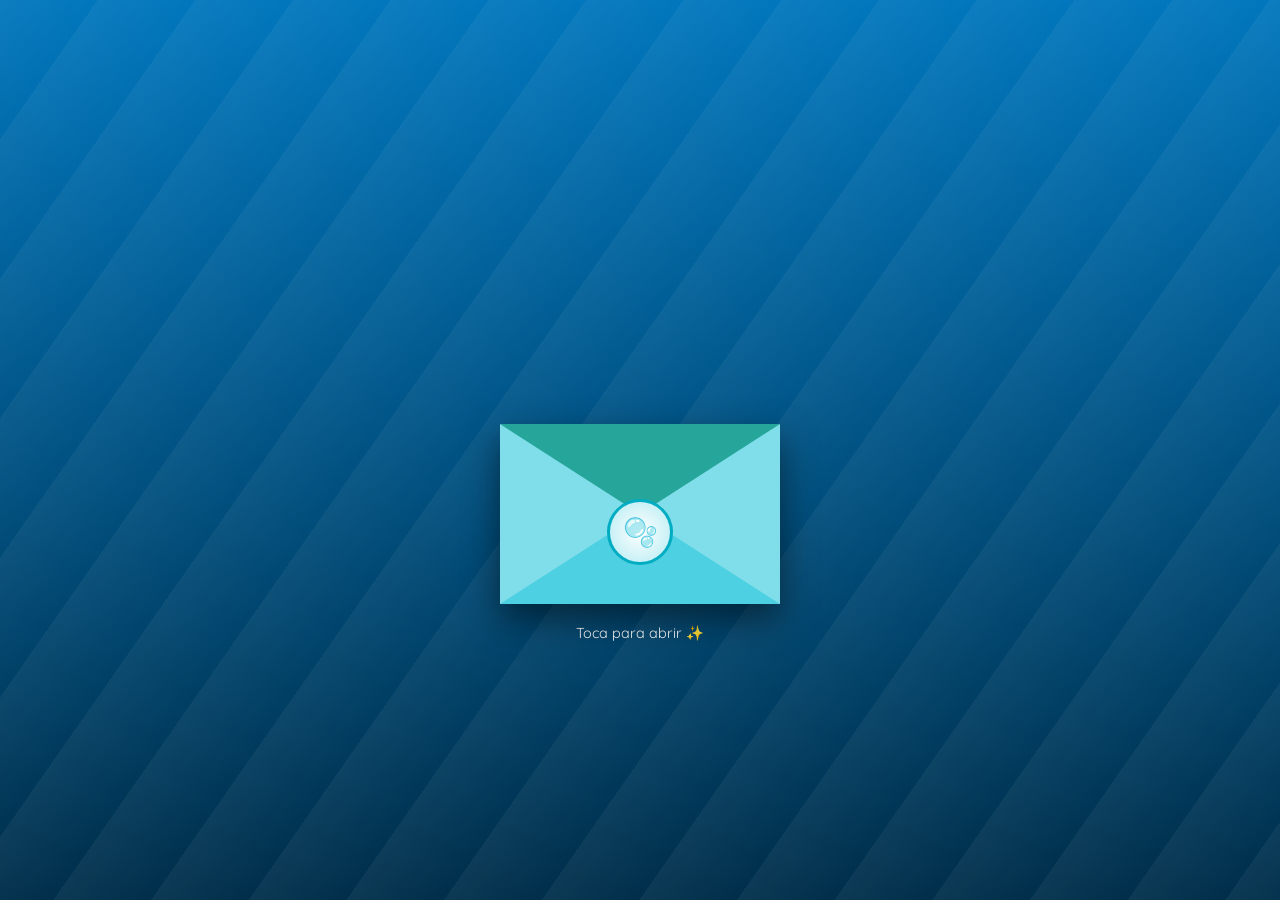
==== index.html @ 2eb0a77a "Add files via upload" ====
<!DOCTYPE html>
<html lang="es">
<head>
    <meta charset="UTF-8">
    <meta name="viewport" content="width=device-width, initial-scale=1.0, maximum-scale=1.0, user-scalable=no">
    <title>Invitación de Laila 🧜‍♀️</title>
    <link href="https://fonts.googleapis.com/css2?family=Pacifico&family=Quicksand:wght@400;600&display=swap" rel="stylesheet">
    <link rel="stylesheet" href="style.css">
</head>
<body>
    <div class="ocean-bg"></div>
    <div id="bubble-container"></div>

    <div class="envelope-wrapper" onclick="abrirSobre(this)">
        <div class="envelope">
            <div class="flap"></div>
            <div class="magic-seal">🫧</div> 
            <div class="front"></div>
            
            <div class="letter">
                <div class="carta-contenido">
                    <div class="photo-carousel-container">
                        <div class="photo-carousel" id="carousel-track">
                            <div class="polaroid-item">
                                <img src="media/foto1.jpg" alt="Laila 1">
                                <div class="decor estrella-polaroid">⭐</div>
                            </div>
                            <div class="polaroid-item">
                                <img src="media/foto2.jpg" alt="Laila 2">
                                <div class="decor burbujas-polaroid">🫧</div>
                            </div>
                            <div class="polaroid-item">
                                <img src="media/foto3.jpg" alt="Laila 3">
                                <div class="decor concha-polaroid">🐚</div>
                            </div>
                        </div>
                    </div>

                    <h1>¡Mi 4to Aniversario! 🧜‍♀️</h1>
                    <div class="texto-largo">
                        <p>¡Parece que fue ayer cuando una pequeña sirenita llegó para llenarlo todo de color! 🌊</p>
                        <p>Han pasado <strong>4 años</strong> de magia y ahora te invito a sumergirte en una aventura inolvidable.</p>
                        <p>Habrá tesoros, juegos y mucha diversión en mi reino marino.</p>
                        <p>¡Acompáñame a soplar mis 4 velitas, <strong>Laila</strong> te espera!</p>
                    </div>

                    <div id="countdown">
                        <div class="time-box"><span id="days">00</span><p>Días</p></div>
                        <div class="time-box"><span id="hours">00</span><p>Hrs</p></div>
                    </div>

                    <div class="cita">
                        📅 Domingo 07 de Junio <br>
                        🕒 4:00 PM
                    </div>

                    <a href="https://maps.google.com" target="_blank" class="map-btn">📍 Ver Ubicación</a>
                </div>
                
                <img src="media/image-removebg-preview (13).png" alt="Ariel" class="ariel-imagen">
            </div>
        </div>

        <p class="tap-instruction">Toca para abrir ✨</p>
    </div>

    <audio id="miMusica" src="c:\Users\Sistema\Documents\Laila\media\ytmp3free.cc_bajo-el-mar-de-la-sirenita-version-instrumental-con-orquesta-filarmonica-youtubemp3free.org.mp3" loop></audio>

    <script src="script.js"></script>
</body>
</html>
---- style.css ----
:root {
    --ancho-sobre: 280px;
    --alto-sobre: 180px;
    --color-mar-profundo: #002f4b;
    --color-mar-luz: #0277bd;
}

body {
    margin: 0;
    height: 100vh;
    display: flex;
    justify-content: center;
    align-items: center;
    overflow: hidden;
    font-family: 'Quicksand', sans-serif;
    background: linear-gradient(180deg, var(--color-mar-luz) 0%, var(--color-mar-profundo) 100%);
}

/* --- FONDO ANIMADO --- */
.ocean-bg {
    position: fixed;
    top: 0; left: 0;
    width: 100%; height: 100%;
    background: repeating-linear-gradient(125deg, rgba(255,255,255,0.05) 0px, transparent 80px);
    animation: oceanFlow 15s infinite alternate;
    z-index: -1;
}
@keyframes oceanFlow { from { transform: scale(1); } to { transform: scale(1.1) skewX(5deg); } }

/* --- SOBRE (BLINDAJE) --- */
.envelope-wrapper {
    position: relative;
    cursor: pointer;
    z-index: 10;
    margin-top: 180px;
    transition: transform 0.8s ease;
}
.envelope-wrapper.open { transform: translateY(120px); }

.envelope {
    position: relative;
    width: var(--ancho-sobre);
    height: var(--alto-sobre);
    background-color: #006064;
    border-radius: 0 0 8px 8px;
    box-shadow: 0 15px 35px rgba(0,0,0,0.5);
}

.flap {
    position: absolute;
    top: 0; width: 0; height: 0;
    border-left: 140px solid transparent;
    border-right: 140px solid transparent;
    border-top: 100px solid #26a69a;
    transform-origin: top;
    transition: transform 0.5s ease, z-index 0.5s;
    z-index: 4; /* Tapa la carta al inicio */
}

.front {
    position: absolute;
    top: 0; 
    border-left: 140px solid #80deea;
    border-right: 140px solid #80deea;
    border-bottom: 90px solid #4dd0e1;
    border-top: 90px solid transparent;
    z-index: 5; /* Capa superior del sobre */
}

.magic-seal {
    position: absolute;
    top: 75px; left: 50%;
    transform: translateX(-50%);
    width: 60px; height: 60px;
    background: radial-gradient(circle, #fff, #b2ebf2);
    border: 3px solid #00acc1;
    border-radius: 50%;
    display: flex;
    justify-content: center; align-items: center;
    font-size: 28px;
    z-index: 6;
    animation: pulse 2s infinite;
}
@keyframes pulse { 50% { transform: translateX(-50%) scale(1.1); } }

/* --- LA CARTA (INVISIBLE AL INICIO) --- */
.letter {
    position: absolute;
    top: 10px; left: 10px;
    width: 260px; height: 160px;
    background: #fffde7;
    border: 2px solid #9c27b0;
    border-radius: 5px;
    z-index: 2; /* Debajo de todo */
    opacity: 0; /* Totalmente invisible */
    transform: scale(0); /* Sin tamaño */
    transition: all 0.8s cubic-bezier(0.4, 0, 0.2, 1);
}

.envelope-wrapper.open .letter {
    opacity: 1;
    transform: translateY(-240px) scale(1);
    height: 420px;
    z-index: 7; /* Salta al frente al abrirse */
}

.envelope-wrapper.open .flap { transform: rotateX(180deg); z-index: 1; }
.envelope-wrapper.open .magic-seal { opacity: 0; }

.carta-contenido {
    width: 100%; height: 100%;
    overflow-y: auto;
    padding: 15px;
    box-sizing: border-box;
}

/* --- CARRUSEL POLAROID --- */
.photo-carousel-container { width: 100%; overflow: hidden; margin-bottom: 15px; }
.photo-carousel { display: flex; scroll-behavior: smooth; }
.polaroid-item {
    flex: 0 0 100%;
    background: white;
    padding: 8px 8px 25px 8px;
    box-shadow: 0 4px 8px rgba(0,0,0,0.1);
    transform: rotate(-1deg);
    position: relative;
}
.polaroid-item img { width: 100%; height: 180px; object-fit: cover; }
.decor { position: absolute; bottom: 5px; right: 10px; font-size: 1rem; }

/* --- TEXTOS --- */
h1 {
    font-family: 'Pacifico', cursive;
    background: linear-gradient(to right, #007791, #d81b60);
    -webkit-background-clip: text;
    -webkit-text-fill-color: transparent;
    text-align: center; font-size: 1.6rem;
}
.texto-largo p { text-align: center; color: #444; font-size: 0.95rem; }
.map-btn {
    display: block; background: #9c27b0; color: white;
    text-align: center; padding: 10px; border-radius: 20px;
    text-decoration: none; font-weight: bold; margin-top: 10px;
}

/* --- ARIEL --- */
.ariel-imagen {
    position: absolute;
    bottom: -25px; right: -30px;
    width: 120px;
    z-index: 10;
    opacity: 0;
    transition: 0.6s ease 0.8s;
}
.envelope-wrapper.open .ariel-imagen { opacity: 1; }

/* --- BURBUJAS --- */
.bubble {
    position: absolute; background: rgba(255,255,255,0.3);
    border-radius: 50%; bottom: -50px;
    animation: rise infinite ease-in;
}
@keyframes rise { 100% { transform: translateY(-120vh); opacity: 0; } }

/* --- CONTADOR DE TIEMPO (ESTILO BURBUJA) --- */
#countdown {
    display: flex;
    justify-content: center;
    gap: 20px;
    margin: 20px 0;
    padding: 10px;
    background: rgba(255, 255, 255, 0.5); /* Fondo suave translúcido */
    border-radius: 15px;
    width: 90%;
    margin-left: auto;
    margin-right: auto;
}

.time-box {
    text-align: center;
    min-width: 60px;
}

.time-box span {
    display: block;
    font-family: 'Quicksand', sans-serif;
    font-size: 1.8rem; /* Números más grandes */
    font-weight: 700;
    color: #007791; /* Azul marino */
    line-height: 1;
}

.time-box p {
    font-family: 'Quicksand', sans-serif;
    font-size: 0.65rem;
    font-weight: 600;
    text-transform: uppercase;
    color: #d81b60; /* Fucsia coral */
    margin: 5px 0 0 0;
    letter-spacing: 1px;
}

/* --- SECCIÓN DE FECHA Y LUGAR --- */
.cita {
    font-family: 'Quicksand', sans-serif;
    font-size: 1rem;
    font-weight: 600;
    color: #444;
    text-align: center;
    margin: 15px 0;
    padding: 10px;
    border-top: 1px dashed #b2ebf2; /* Línea divisoria estilo marino */
    border-bottom: 1px dashed #b2ebf2;
    width: 85%;
    margin-left: auto;
    margin-right: auto;
}

/* --- BOTÓN DE UBICACIÓN (ESTILO BOTÓN FLOTANTE) --- */
.map-btn {
    display: flex;
    align-items: center;
    justify-content: center;
    gap: 8px; /* Espacio entre el icono y el texto */
    
    width: 85%;
    margin: 15px auto;
    padding: 14px;
    
    background: linear-gradient(45deg, #00acc1, #007791); /* Degradado azul */
    color: white;
    text-decoration: none;
    font-family: 'Quicksand', sans-serif;
    font-weight: 700;
    font-size: 0.95rem;
    
    border-radius: 30px;
    box-shadow: 0 4px 15px rgba(0, 172, 193, 0.3);
    transition: transform 0.2s ease, box-shadow 0.2s ease;
}

.map-btn:active {
    transform: scale(0.95); /* Efecto de pulsación al tocar */
    box-shadow: 0 2px 8px rgba(0, 172, 193, 0.2);
}

.texto-largo {
    width: 90%;
    margin: 0 auto;
    text-align: center;
}

.texto-largo p {
    font-family: 'Quicksand', sans-serif;
    color: #444;
    line-height: 1.5; /* Espaciado cómodo entre líneas */
    font-size: 1rem;
    margin: 10px 0;
}

.texto-largo strong {
    color: #d81b60; /* El color fucsia para resaltar 4 años y Laila */
    font-weight: 600;
}
/* Estilo normal de la instrucción */
.tap-instruction {
    text-align: center;
    color: white;
    margin-top: 20px;
    font-size: 0.9rem;
    transition: opacity 0.5s ease, transform 0.5s ease; /* Transición suave */
    opacity: 1;
}

/* 👇 NUEVA REGLA: Ocultar cuando el sobre esté abierto 👇 */
.envelope-wrapper.open .tap-instruction {
    opacity: 0;
    transform: translateY(10px); /* Se desliza un poco hacia abajo al desaparecer */
    pointer-events: none; /* Evita que se pueda interactuar con el texto invisible */
}
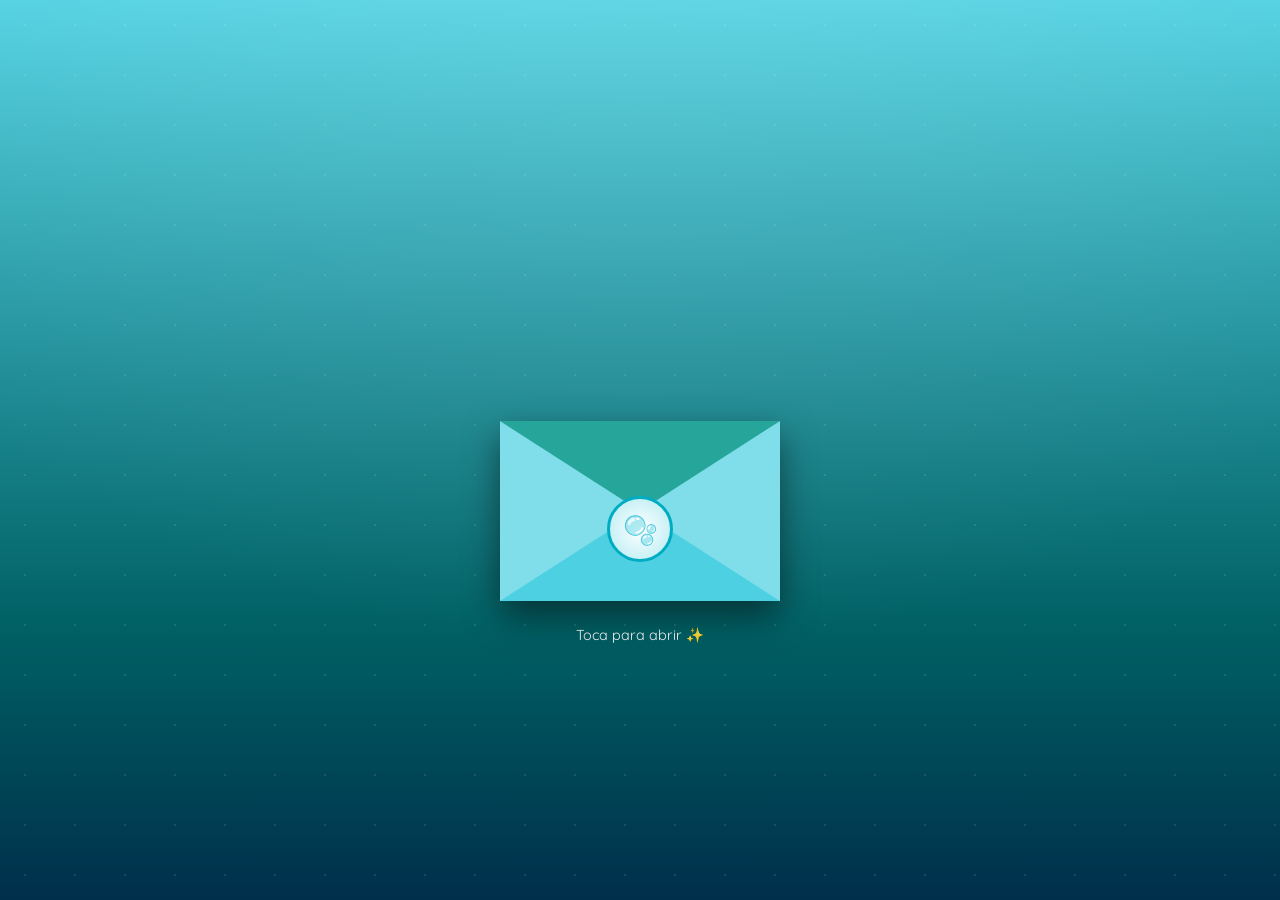
==== commit 15fd3c69: "Fix HTML structure and update event details" ====
--- a/index.html
+++ b/index.html
@@ -4,10 +4,13 @@
     <meta charset="UTF-8">
     <meta name="viewport" content="width=device-width, initial-scale=1.0, maximum-scale=1.0, user-scalable=no">
     <title>Invitación de Laila 🧜‍♀️</title>
-    <link href="https://fonts.googleapis.com/css2?family=Pacifico&family=Quicksand:wght@400;600&display=swap" rel="stylesheet">
+    
+    <link href="https://fonts.googleapis.com/css2?family=Pacifico&family=Quicksand:wght@400;600;700&display=swap" rel="stylesheet">
+    
     <link rel="stylesheet" href="style.css">
 </head>
 <body>
+
     <div class="ocean-bg"></div>
     <div id="bubble-container"></div>
 
@@ -19,7 +22,11 @@
             
             <div class="letter">
                 <div class="carta-contenido">
+                    
                     <div class="photo-carousel-container">
+                        <button class="carousel-btn btn-prev" onclick="event.stopPropagation(); moverCarrusel(-1)">❮</button>
+                        <button class="carousel-btn btn-next" onclick="event.stopPropagation(); moverCarrusel(1)">❯</button>
+                        
                         <div class="photo-carousel" id="carousel-track">
                             <div class="polaroid-item">
                                 <img src="media/foto1.jpg" alt="Laila 1">
@@ -36,7 +43,7 @@
                         </div>
                     </div>
 
-                    <h1>¡Mi 4to Aniversario! 🧜‍♀️</h1>
+                    <h1>¡Te invito a mi fiesta!</h1>
                     <div class="texto-largo">
                         <p>¡Parece que fue ayer cuando una pequeña sirenita llegó para llenarlo todo de color! 🌊</p>
                         <p>Han pasado <strong>4 años</strong> de magia y ahora te invito a sumergirte en una aventura inolvidable.</p>
@@ -44,17 +51,30 @@
                         <p>¡Acompáñame a soplar mis 4 velitas, <strong>Laila</strong> te espera!</p>
                     </div>
 
+                    <div id="seccion-sorpresa" class="bloqueado">
+                        <div id="contenido-sorpresa">
+                            <div class="cofre-icon">🎁</div>
+                            <p>Hay una sorpresa preparada...</p>
+                            <div class="badge-fecha">Disponible el 07 de Junio</div>
+                        </div>
+                    </div> 
+
                     <div id="countdown">
                         <div class="time-box"><span id="days">00</span><p>Días</p></div>
                         <div class="time-box"><span id="hours">00</span><p>Hrs</p></div>
+                        <div class="time-box"><span id="minutes">00</span><p>Min</p></div>
+                        <div class="time-box"><span id="seconds">00</span><p>Seg</p></div>
                     </div>
 
                     <div class="cita">
-                        📅 Domingo 07 de Junio <br>
-                        🕒 4:00 PM
+                        📅 Domingo 14 de Junio <br>
+                        🕒 11:00 AM
                     </div>
 
-                    <a href="https://maps.google.com" target="_blank" class="map-btn">📍 Ver Ubicación</a>
+                    <a href="https://www.google.com/maps/dir//10.045012,-69.3997269/@10.0392136,-69.425443,4678m/data=!3m1!1e3!4m5!4m4!1m0!1m1!4e1!3e0?entry=ttu&g_ep=EgoyMDI2MDQyNy4wIKXMDSoASAFQAw%3D%3D" target="_blank" class="map-btn">
+                        <svg width="20" height="20" viewBox="0 0 24 24" fill="none" stroke="currentColor" stroke-width="2" stroke-linecap="round" stroke-linejoin="round"><path d="M21 10c0 7-9 13-9 13s-9-6-9-13a9 9 0 0 1 18 0z"></path><circle cx="12" cy="10" r="3"></circle></svg>
+                        Ver Ubicación en Mapa
+                    </a>
                 </div>
                 
                 <img src="media/image-removebg-preview (13).png" alt="Ariel" class="ariel-imagen">
@@ -64,8 +84,8 @@
         <p class="tap-instruction">Toca para abrir ✨</p>
     </div>
 
-    <audio id="miMusica" src="c:\Users\Sistema\Documents\Laila\media\ytmp3free.cc_bajo-el-mar-de-la-sirenita-version-instrumental-con-orquesta-filarmonica-youtubemp3free.org.mp3" loop></audio>
+    <audio id="miMusica" src="media/musica.mp3" preload="auto"></audio>
 
     <script src="script.js"></script>
 </body>
-</html>+</html>
--- a/style.css
+++ b/style.css
@@ -3,8 +3,11 @@
     --alto-sobre: 180px;
     --color-mar-profundo: #002f4b;
     --color-mar-luz: #0277bd;
-}
-
+    --color-coral: #d81b60;
+    --color-aqua: #00acc1;
+}
+
+/* --- BASE Y FONDO --- */
 body {
     margin: 0;
     height: 100vh;
@@ -16,18 +19,45 @@
     background: linear-gradient(180deg, var(--color-mar-luz) 0%, var(--color-mar-profundo) 100%);
 }
 
-/* --- FONDO ANIMADO --- */
 .ocean-bg {
     position: fixed;
     top: 0; left: 0;
     width: 100%; height: 100%;
-    background: repeating-linear-gradient(125deg, rgba(255,255,255,0.05) 0px, transparent 80px);
-    animation: oceanFlow 15s infinite alternate;
+    background: linear-gradient(180deg, #4dd0e1 0%, #006064 70%, #002f4b 100%);
     z-index: -1;
-}
-@keyframes oceanFlow { from { transform: scale(1); } to { transform: scale(1.1) skewX(5deg); } }
-
-/* --- SOBRE (BLINDAJE) --- */
+    overflow: hidden;
+}
+
+.ocean-bg::before {
+    content: "";
+    position: absolute;
+    top: -50%; left: -50%;
+    width: 200%; height: 200%;
+    background: radial-gradient(circle at 50% 0%, rgba(255,255,255,0.2) 0%, transparent 50%);
+    animation: rays 20s infinite linear;
+}
+
+.ocean-bg::after {
+    content: "";
+    position: absolute;
+    width: 100%; height: 100%;
+    background-image: radial-gradient(white 1px, transparent 1px);
+    background-size: 50px 50px;
+    opacity: 0.1;
+    animation: drift 10s infinite linear;
+}
+
+@keyframes rays {
+    from { transform: rotate(0deg); }
+    to { transform: rotate(360deg); }
+}
+
+@keyframes drift {
+    from { transform: translateY(0); }
+    to { transform: translateY(-50px); }
+}
+
+/* --- SOBRE --- */
 .envelope-wrapper {
     position: relative;
     cursor: pointer;
@@ -35,7 +65,10 @@
     margin-top: 180px;
     transition: transform 0.8s ease;
 }
-.envelope-wrapper.open { transform: translateY(120px); }
+
+.envelope-wrapper.open { 
+    transform: translateY(120px); 
+}
 
 .envelope {
     position: relative;
@@ -54,7 +87,7 @@
     border-top: 100px solid #26a69a;
     transform-origin: top;
     transition: transform 0.5s ease, z-index 0.5s;
-    z-index: 4; /* Tapa la carta al inicio */
+    z-index: 4;
 }
 
 .front {
@@ -64,7 +97,7 @@
     border-right: 140px solid #80deea;
     border-bottom: 90px solid #4dd0e1;
     border-top: 90px solid transparent;
-    z-index: 5; /* Capa superior del sobre */
+    z-index: 5;
 }
 
 .magic-seal {
@@ -73,7 +106,7 @@
     transform: translateX(-50%);
     width: 60px; height: 60px;
     background: radial-gradient(circle, #fff, #b2ebf2);
-    border: 3px solid #00acc1;
+    border: 3px solid var(--color-aqua);
     border-radius: 50%;
     display: flex;
     justify-content: center; align-items: center;
@@ -81,9 +114,10 @@
     z-index: 6;
     animation: pulse 2s infinite;
 }
+
 @keyframes pulse { 50% { transform: translateX(-50%) scale(1.1); } }
 
-/* --- LA CARTA (INVISIBLE AL INICIO) --- */
+/* --- LA CARTA --- */
 .letter {
     position: absolute;
     top: 10px; left: 10px;
@@ -91,32 +125,49 @@
     background: #fffde7;
     border: 2px solid #9c27b0;
     border-radius: 5px;
-    z-index: 2; /* Debajo de todo */
-    opacity: 0; /* Totalmente invisible */
-    transform: scale(0); /* Sin tamaño */
+    z-index: 2;
+    opacity: 0;
+    transform: scale(0);
     transition: all 0.8s cubic-bezier(0.4, 0, 0.2, 1);
 }
 
 .envelope-wrapper.open .letter {
     opacity: 1;
     transform: translateY(-240px) scale(1);
-    height: 420px;
-    z-index: 7; /* Salta al frente al abrirse */
+    height: 440px; 
+    z-index: 7;
 }
 
 .envelope-wrapper.open .flap { transform: rotateX(180deg); z-index: 1; }
 .envelope-wrapper.open .magic-seal { opacity: 0; }
 
+/* --- CONTENIDO INTERNO DE LA CARTA --- */
 .carta-contenido {
-    width: 100%; height: 100%;
+    width: 100%; 
+    height: 100%;
     overflow-y: auto;
-    padding: 15px;
+    padding: 20px;
     box-sizing: border-box;
-}
-
-/* --- CARRUSEL POLAROID --- */
-.photo-carousel-container { width: 100%; overflow: hidden; margin-bottom: 15px; }
-.photo-carousel { display: flex; scroll-behavior: smooth; }
+    scroll-behavior: smooth;
+    scrollbar-width: none; 
+}
+
+.carta-contenido::-webkit-scrollbar { display: none; }
+
+/* --- CARRUSEL DINÁMICO --- */
+.photo-carousel-container {
+    position: relative;
+    width: 100%;
+    overflow: hidden;
+    margin-bottom: 20px;
+    flex-shrink: 0;
+}
+
+.photo-carousel { 
+    display: flex; 
+    scroll-behavior: smooth; 
+}
+
 .polaroid-item {
     flex: 0 0 100%;
     background: white;
@@ -124,157 +175,202 @@
     box-shadow: 0 4px 8px rgba(0,0,0,0.1);
     transform: rotate(-1deg);
     position: relative;
-}
-.polaroid-item img { width: 100%; height: 180px; object-fit: cover; }
-.decor { position: absolute; bottom: 5px; right: 10px; font-size: 1rem; }
-
-/* --- TEXTOS --- */
+    box-sizing: border-box;
+}
+
+.polaroid-item img { 
+    width: 100%; 
+    height: 180px; 
+    object-fit: cover; 
+}
+
+.carousel-btn {
+    position: absolute;
+    top: 50%;
+    transform: translateY(-50%);
+    background: rgba(255, 255, 255, 0.8);
+    border: none;
+    border-radius: 50%;
+    width: 32px;
+    height: 32px;
+    cursor: pointer;
+    z-index: 20; /* Aumentado para asegurar click */
+    color: var(--color-mar-luz);
+    display: flex;
+    align-items: center;
+    justify-content: center;
+    box-shadow: 0 2px 5px rgba(0,0,0,0.2);
+}
+
+.btn-prev { left: 5px; }
+.btn-next { right: 5px; }
+
+/* --- TEXTOS Y DECORACIÓN --- */
 h1 {
     font-family: 'Pacifico', cursive;
-    background: linear-gradient(to right, #007791, #d81b60);
+    background: linear-gradient(to right, #007791, var(--color-coral));
     -webkit-background-clip: text;
     -webkit-text-fill-color: transparent;
-    text-align: center; font-size: 1.6rem;
-}
-.texto-largo p { text-align: center; color: #444; font-size: 0.95rem; }
-.map-btn {
-    display: block; background: #9c27b0; color: white;
-    text-align: center; padding: 10px; border-radius: 20px;
-    text-decoration: none; font-weight: bold; margin-top: 10px;
-}
-
-/* --- ARIEL --- */
-.ariel-imagen {
-    position: absolute;
-    bottom: -25px; right: -30px;
-    width: 120px;
-    z-index: 10;
-    opacity: 0;
-    transition: 0.6s ease 0.8s;
-}
-.envelope-wrapper.open .ariel-imagen { opacity: 1; }
-
-/* --- BURBUJAS --- */
-.bubble {
-    position: absolute; background: rgba(255,255,255,0.3);
-    border-radius: 50%; bottom: -50px;
-    animation: rise infinite ease-in;
-}
-@keyframes rise { 100% { transform: translateY(-120vh); opacity: 0; } }
-
-/* --- CONTADOR DE TIEMPO (ESTILO BURBUJA) --- */
+    text-align: center; 
+    font-size: 1.6rem;
+    margin: 10px 0;
+}
+
+.texto-largo {
+    width: 95%;
+    margin: 0 auto;
+    text-align: center;
+}
+
+.texto-largo p {
+    color: #444;
+    line-height: 1.5;
+    font-size: 0.95rem;
+    margin: 8px 0;
+}
+
+.texto-largo strong {
+    color: var(--color-coral);
+    font-weight: 600;
+}
+
+/* --- CONTADOR --- */
 #countdown {
     display: flex;
     justify-content: center;
-    gap: 20px;
-    margin: 20px 0;
+    gap: 15px;
+    margin: 15px auto;
     padding: 10px;
-    background: rgba(255, 255, 255, 0.5); /* Fondo suave translúcido */
+    background: rgba(178, 235, 242, 0.3);
     border-radius: 15px;
     width: 90%;
-    margin-left: auto;
-    margin-right: auto;
-}
-
-.time-box {
-    text-align: center;
-    min-width: 60px;
 }
 
 .time-box span {
     display: block;
-    font-family: 'Quicksand', sans-serif;
-    font-size: 1.8rem; /* Números más grandes */
+    font-size: 1.6rem;
     font-weight: 700;
-    color: #007791; /* Azul marino */
-    line-height: 1;
+    color: #007791;
 }
 
 .time-box p {
-    font-family: 'Quicksand', sans-serif;
-    font-size: 0.65rem;
-    font-weight: 600;
+    font-size: 0.6rem;
     text-transform: uppercase;
-    color: #d81b60; /* Fucsia coral */
-    margin: 5px 0 0 0;
-    letter-spacing: 1px;
-}
-
-/* --- SECCIÓN DE FECHA Y LUGAR --- */
+    color: var(--color-coral);
+    margin: 0;
+}
+
 .cita {
-    font-family: 'Quicksand', sans-serif;
-    font-size: 1rem;
     font-weight: 600;
     color: #444;
     text-align: center;
     margin: 15px 0;
-    padding: 10px;
-    border-top: 1px dashed #b2ebf2; /* Línea divisoria estilo marino */
+    padding: 10px 0;
+    border-top: 1px dashed #b2ebf2;
     border-bottom: 1px dashed #b2ebf2;
-    width: 85%;
-    margin-left: auto;
-    margin-right: auto;
-}
-
-/* --- BOTÓN DE UBICACIÓN (ESTILO BOTÓN FLOTANTE) --- */
+}
+
+/* --- BOTONES Y OTROS --- */
 .map-btn {
     display: flex;
     align-items: center;
     justify-content: center;
-    gap: 8px; /* Espacio entre el icono y el texto */
-    
-    width: 85%;
+    gap: 8px;
+    width: 90%;
     margin: 15px auto;
-    padding: 14px;
-    
-    background: linear-gradient(45deg, #00acc1, #007791); /* Degradado azul */
+    padding: 12px;
+    background: linear-gradient(45deg, var(--color-aqua), #007791);
     color: white;
     text-decoration: none;
-    font-family: 'Quicksand', sans-serif;
     font-weight: 700;
-    font-size: 0.95rem;
-    
     border-radius: 30px;
     box-shadow: 0 4px 15px rgba(0, 172, 193, 0.3);
-    transition: transform 0.2s ease, box-shadow 0.2s ease;
-}
-
-.map-btn:active {
-    transform: scale(0.95); /* Efecto de pulsación al tocar */
-    box-shadow: 0 2px 8px rgba(0, 172, 193, 0.2);
-}
-
-.texto-largo {
-    width: 90%;
-    margin: 0 auto;
-    text-align: center;
-}
-
-.texto-largo p {
-    font-family: 'Quicksand', sans-serif;
-    color: #444;
-    line-height: 1.5; /* Espaciado cómodo entre líneas */
-    font-size: 1rem;
-    margin: 10px 0;
-}
-
-.texto-largo strong {
-    color: #d81b60; /* El color fucsia para resaltar 4 años y Laila */
-    font-weight: 600;
-}
-/* Estilo normal de la instrucción */
+    transition: transform 0.2s;
+}
+
+.map-btn:active { transform: scale(0.95); }
+
+.ariel-imagen {
+    position: absolute;
+    bottom: -15px; right: -20px;
+    width: 100px;
+    z-index: 10;
+    opacity: 0;
+    transition: 0.6s ease 0.8s;
+}
+
+.envelope-wrapper.open .ariel-imagen { opacity: 1; }
+
 .tap-instruction {
     text-align: center;
     color: white;
-    margin-top: 20px;
+    margin-top: 25px;
     font-size: 0.9rem;
-    transition: opacity 0.5s ease, transform 0.5s ease; /* Transición suave */
-    opacity: 1;
-}
-
-/* 👇 NUEVA REGLA: Ocultar cuando el sobre esté abierto 👇 */
+    transition: all 0.5s ease;
+}
+
 .envelope-wrapper.open .tap-instruction {
     opacity: 0;
-    transform: translateY(10px); /* Se desliza un poco hacia abajo al desaparecer */
-    pointer-events: none; /* Evita que se pueda interactuar con el texto invisible */
-}+    transform: translateY(10px);
+    pointer-events: none;
+}
+
+/* --- BURBUJAS --- */
+.bubble {
+    position: absolute; 
+    background: rgba(255,255,255,0.3);
+    border-radius: 50%; 
+    bottom: -50px;
+    animation: rise infinite ease-in;
+}
+
+@keyframes rise { 100% { transform: translateY(-120vh); opacity: 0; } }
+
+/* --- SECCIÓN SORPRESA --- */
+#seccion-sorpresa {
+    margin: 20px auto;
+    padding: 20px;
+    width: 90%;
+    border-radius: 15px;
+    text-align: center;
+    transition: all 0.5s ease;
+    box-sizing: border-box;
+}
+
+.bloqueado {
+    background: rgba(0, 0, 0, 0.05);
+    border: 2px dashed #b2ebf2;
+}
+
+.bloqueado .cofre-icon {
+    font-size: 30px;
+    margin-bottom: 10px;
+    filter: grayscale(1);
+}
+
+.desbloqueado {
+    background: linear-gradient(135deg, #fff9c4 0%, #ffe082 100%);
+    border: 2px solid #fbc02d;
+    box-shadow: 0 5px 15px rgba(251, 192, 45, 0.3);
+    animation: shine 2s infinite;
+}
+
+@keyframes shine {
+    0%, 100% { opacity: 1; transform: scale(1); }
+    50% { opacity: 0.95; transform: scale(1.02); }
+}
+
+.grid-sesion {
+    display: grid;
+    grid-template-columns: 1fr 1fr;
+    gap: 10px;
+    margin-top: 15px;
+}
+
+.grid-sesion img {
+    width: 100%;
+    border-radius: 8px;
+    border: 3px solid white;
+    box-shadow: 0 4px 8px rgba(0,0,0,0.1);
+    object-fit: cover;
+}
